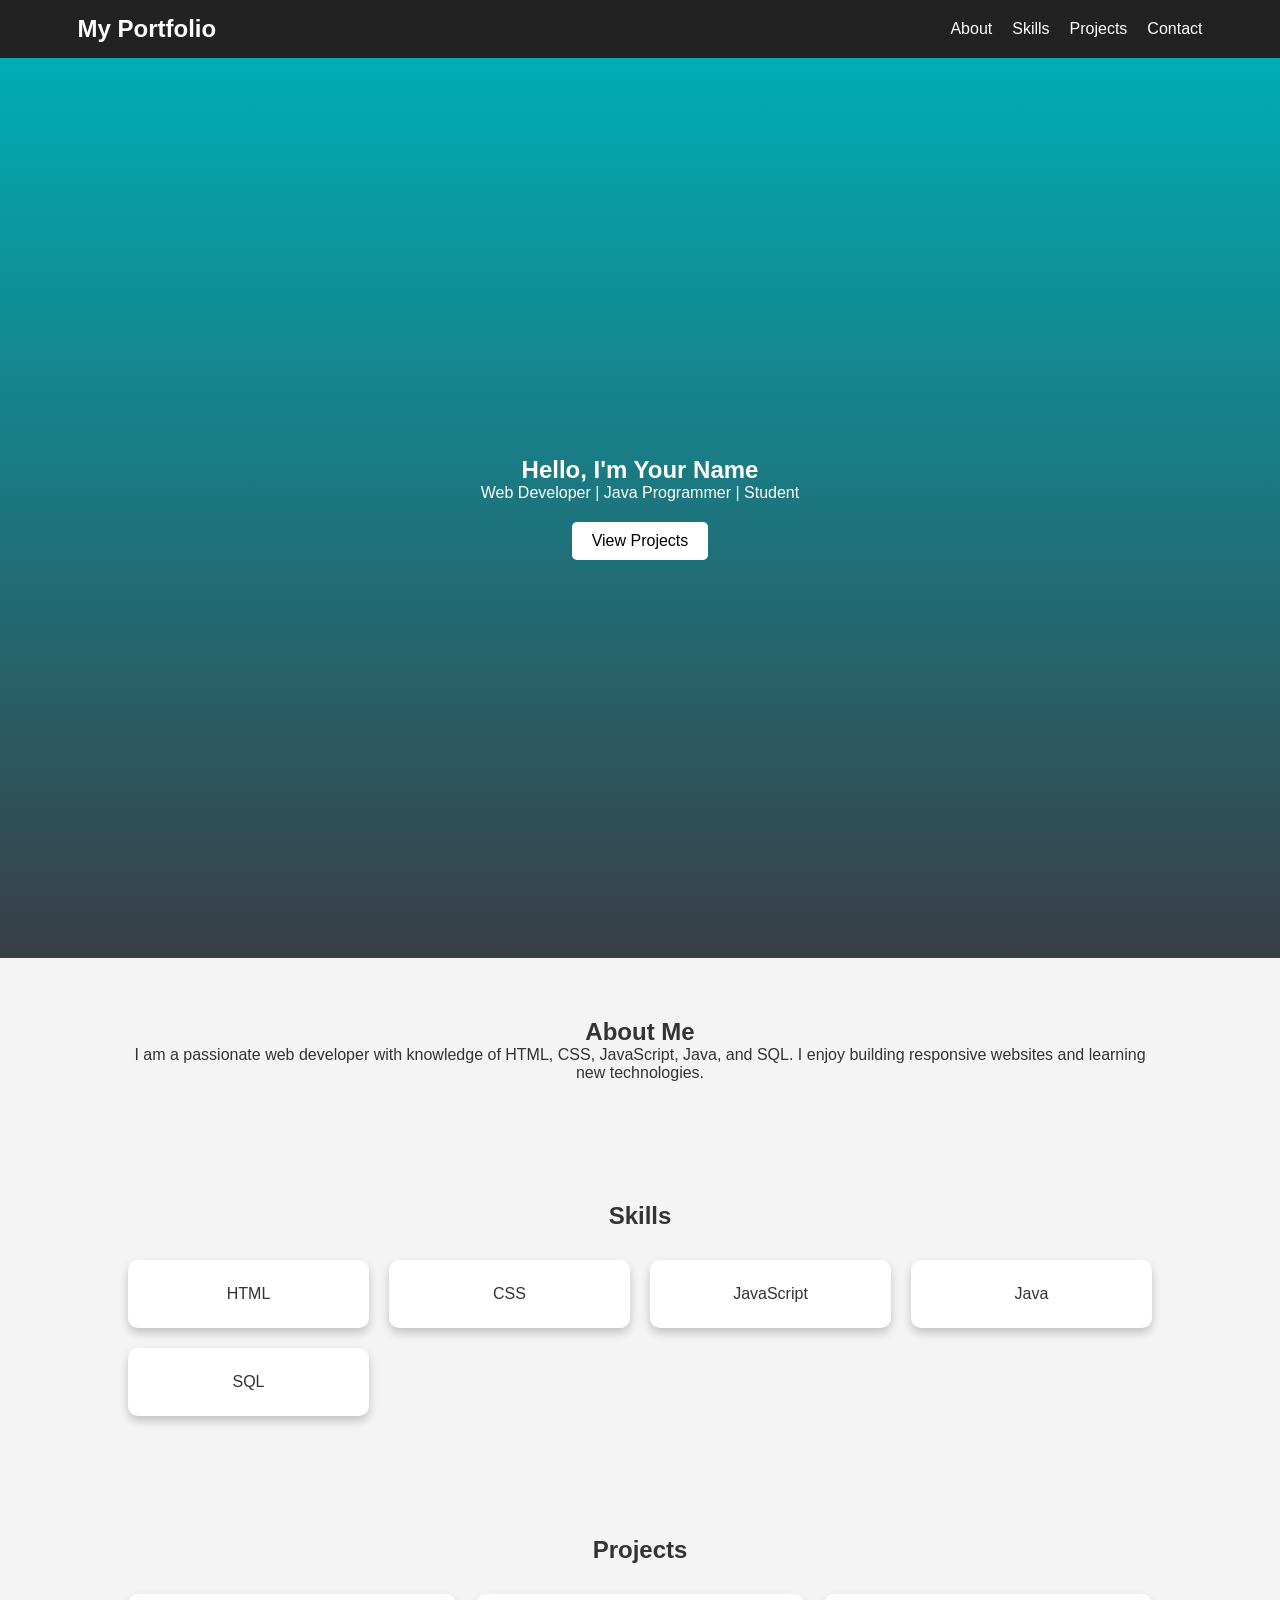
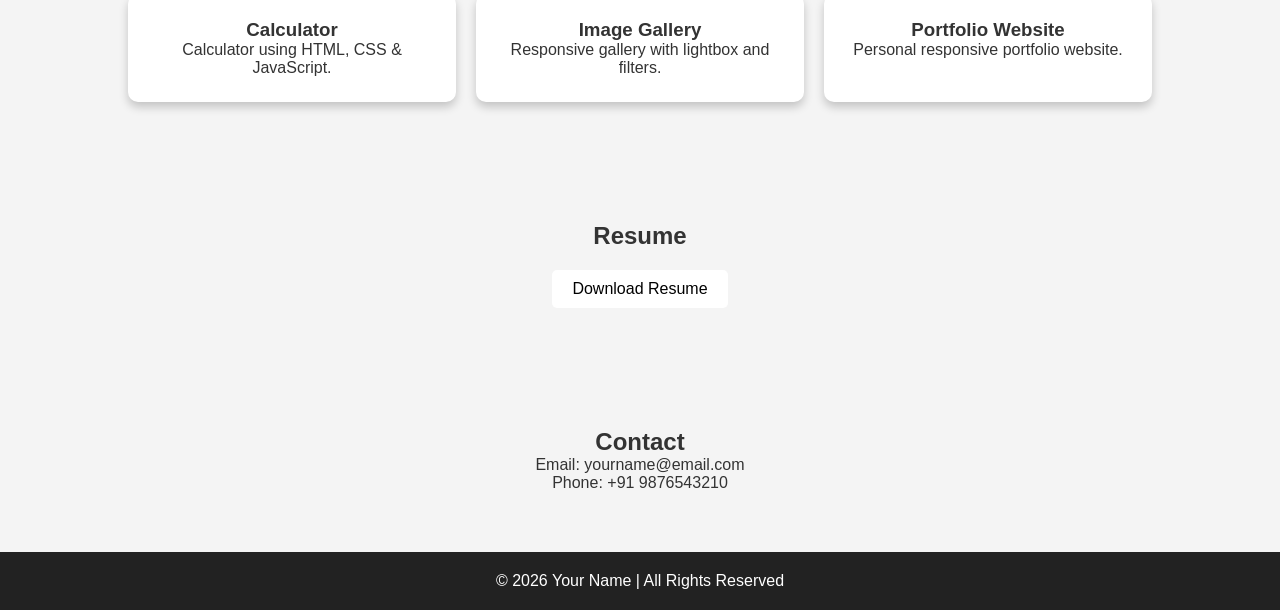
==== topic 3/index.html @ 78e5bd3b "initial commit" ====
<!DOCTYPE html>
<html>
<head>
<meta charset="UTF-8">
<meta name="viewport" content="width=device-width, initial-scale=1.0">
<title>My Portfolio</title>
<link rel="stylesheet" href="style.css">
</head>
<body>

<header>
<nav>
<h2>My Portfolio</h2>

<ul>
<li><a href="#about">About</a></li>
<li><a href="#skills">Skills</a></li>
<li><a href="#projects">Projects</a></li>
<li><a href="#contact">Contact</a></li>
</ul>

</nav>
</header>

<section class="hero">
<h1>Hello, I'm Your Name</h1>
<p>Web Developer | Java Programmer | Student</p>
<a href="#projects" class="btn">View Projects</a>
</section>

<section id="about">
<h2>About Me</h2>
<p>
I am a passionate web developer with knowledge of HTML, CSS,
JavaScript, Java, and SQL. I enjoy building responsive websites
and learning new technologies.
</p>
</section>

<section id="skills">
<h2>Skills</h2>

<div class="skills">

<div class="card">HTML</div>
<div class="card">CSS</div>
<div class="card">JavaScript</div>
<div class="card">Java</div>
<div class="card">SQL</div>

</div>

</section>

<section id="projects">

<h2>Projects</h2>

<div class="projects">

<div class="project">
<h3>Calculator</h3>
<p>Calculator using HTML, CSS & JavaScript.</p>
</div>

<div class="project">
<h3>Image Gallery</h3>
<p>Responsive gallery with lightbox and filters.</p>
</div>

<div class="project">
<h3>Portfolio Website</h3>
<p>Personal responsive portfolio website.</p>
</div>

</div>

</section>

<section id="resume">

<h2>Resume</h2>

<a href="resume.pdf" download class="btn">
Download Resume
</a>

</section>

<section id="contact">

<h2>Contact</h2>

<p>Email: yourname@email.com</p>

<p>Phone: +91 9876543210</p>

</section>

<footer>

<p>© 2026 Your Name | All Rights Reserved</p>

</footer>

<script src="script.js"></script>

</body>
</html>
---- topic 3/style.css ----
* {
  margin: 0;
  padding: 0;
  box-sizing: border-box;
  font-family: Arial, sans-serif;
  scroll-behavior: smooth;
}

body {
  background: #f4f4f4;
  color: #333;
}

header {
  background: #222;
  padding: 15px;
  position: sticky;
  top: 0;
}

nav {
  display: flex;
  justify-content: space-between;
  align-items: center;
  width: 90%;
  margin: auto;
}

nav h2 {
  color: white;
}

nav ul {
  display: flex;
  list-style: none;
}

nav ul li {
  margin-left: 20px;
}

nav ul li a {
  color: white;
  text-decoration: none;
  transition: .3s;
}

nav ul li a:hover {
  color: #00adb5;
}

.hero {
  height: 100vh;
  display: flex;
  flex-direction: column;
  justify-content: center;
  align-items: center;
  background: linear-gradient(#00adb5, #393e46);
  color: white;
  text-align: center;
}

.btn {
  display: inline-block;
  padding: 10px 20px;
  margin-top: 20px;
  background: white;
  color: black;
  text-decoration: none;
  border-radius: 5px;
  transition: .3s;
}

.btn:hover {
  transform: scale(1.05);
}

section {
  padding: 60px 10%;
  text-align: center;
}

.skills,
.projects {
  display: grid;
  grid-template-columns: repeat(auto-fit, minmax(220px, 1fr));
  gap: 20px;
  margin-top: 30px;
}

.card,
.project {
  background: white;
  padding: 25px;
  border-radius: 10px;
  box-shadow: 0 5px 10px rgba(0, 0, 0, .2);
  transition: .3s;
}

.card:hover,
.project:hover {
  transform: translateY(-8px);
}

footer {
  background: #222;
  color: white;
  text-align: center;
  padding: 20px;
}

@media(max-width:768px) {
  
  nav {
    flex-direction: column;
  }
  
  nav ul {
    margin-top: 10px;
  }
  
}
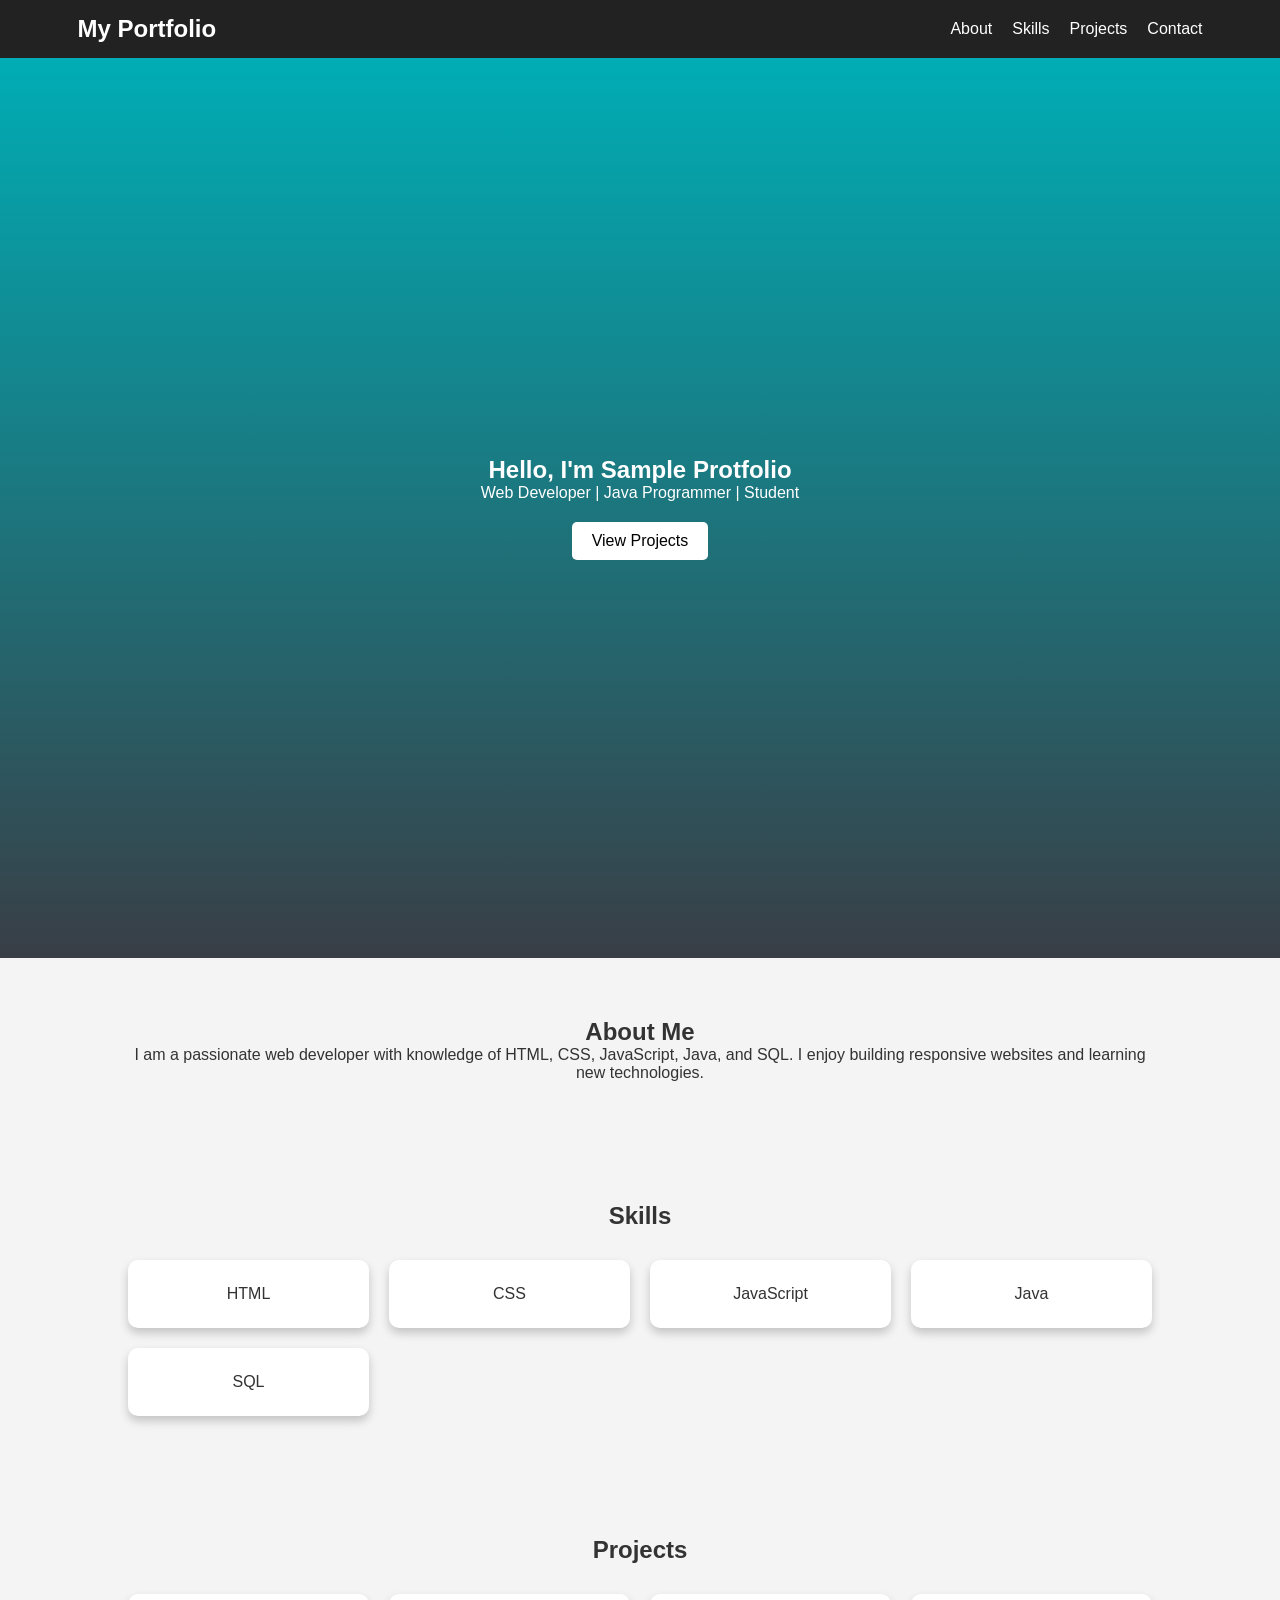
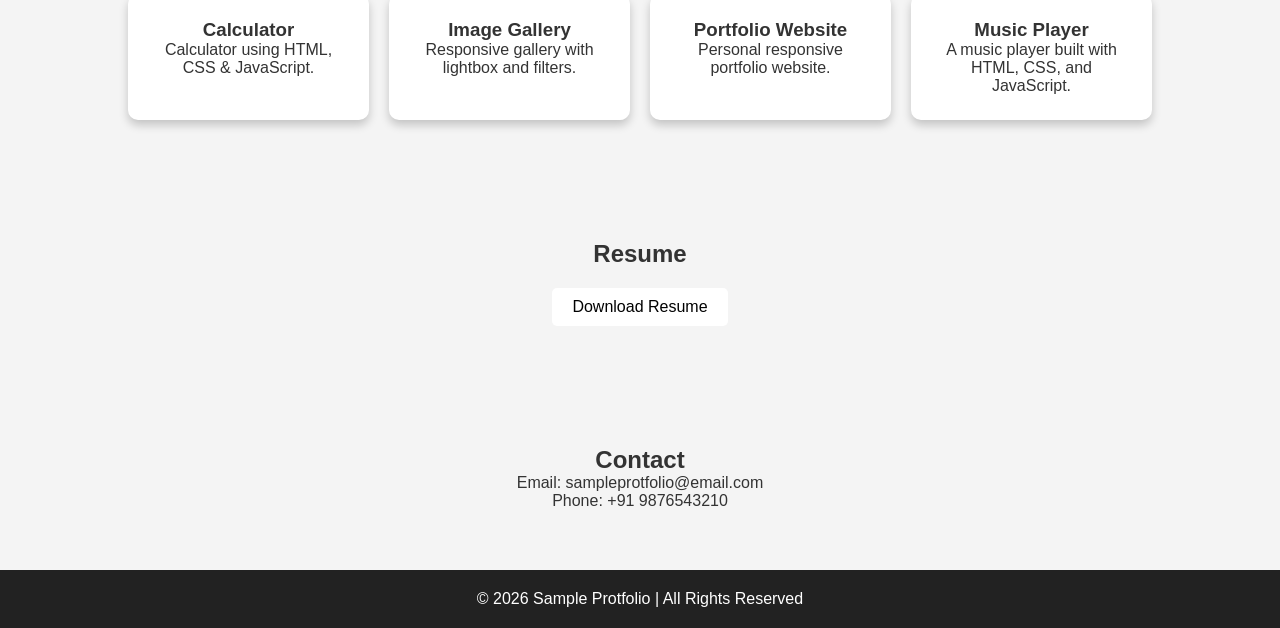
==== commit 7b4f95be: "final update" ====
--- a/topic 3/index.html
+++ b/topic 3/index.html
@@ -23,7 +23,7 @@
 </header>
 
 <section class="hero">
-<h1>Hello, I'm Your Name</h1>
+<h1>Hello, I'm Sample Protfolio</h1>
 <p>Web Developer | Java Programmer | Student</p>
 <a href="#projects" class="btn">View Projects</a>
 </section>
@@ -58,19 +58,24 @@
 
 <div class="projects">
 
-<div class="project">
+<div class="project" onclick="window.location='/topic 2/index.html'">
 <h3>Calculator</h3>
 <p>Calculator using HTML, CSS & JavaScript.</p>
 </div>
 
-<div class="project">
+<div class="project" onclick="window.location='/topic 1/index.html'">
 <h3>Image Gallery</h3>
 <p>Responsive gallery with lightbox and filters.</p>
 </div>
 
-<div class="project">
+<div class="project" onclick="window.location='/topic 3/index.html'">
 <h3>Portfolio Website</h3>
 <p>Personal responsive portfolio website.</p>
+</div>
+
+<div class="project" onclick="window.location='/topic 4/index.html'">
+  <h3>Music Player</h3>
+  <p>A music player built with HTML, CSS, and JavaScript.</p>
 </div>
 
 </div>
@@ -81,7 +86,7 @@
 
 <h2>Resume</h2>
 
-<a href="resume.pdf" download class="btn">
+<a href="sampleresume.pdf" download class="btn">
 Download Resume
 </a>
 
@@ -91,7 +96,7 @@
 
 <h2>Contact</h2>
 
-<p>Email: yourname@email.com</p>
+<p>Email: sampleprotfolio@email.com</p>
 
 <p>Phone: +91 9876543210</p>
 
@@ -99,7 +104,7 @@
 
 <footer>
 
-<p>© 2026 Your Name | All Rights Reserved</p>
+<p>© 2026 Sample Protfolio | All Rights Reserved</p>
 
 </footer>
 
